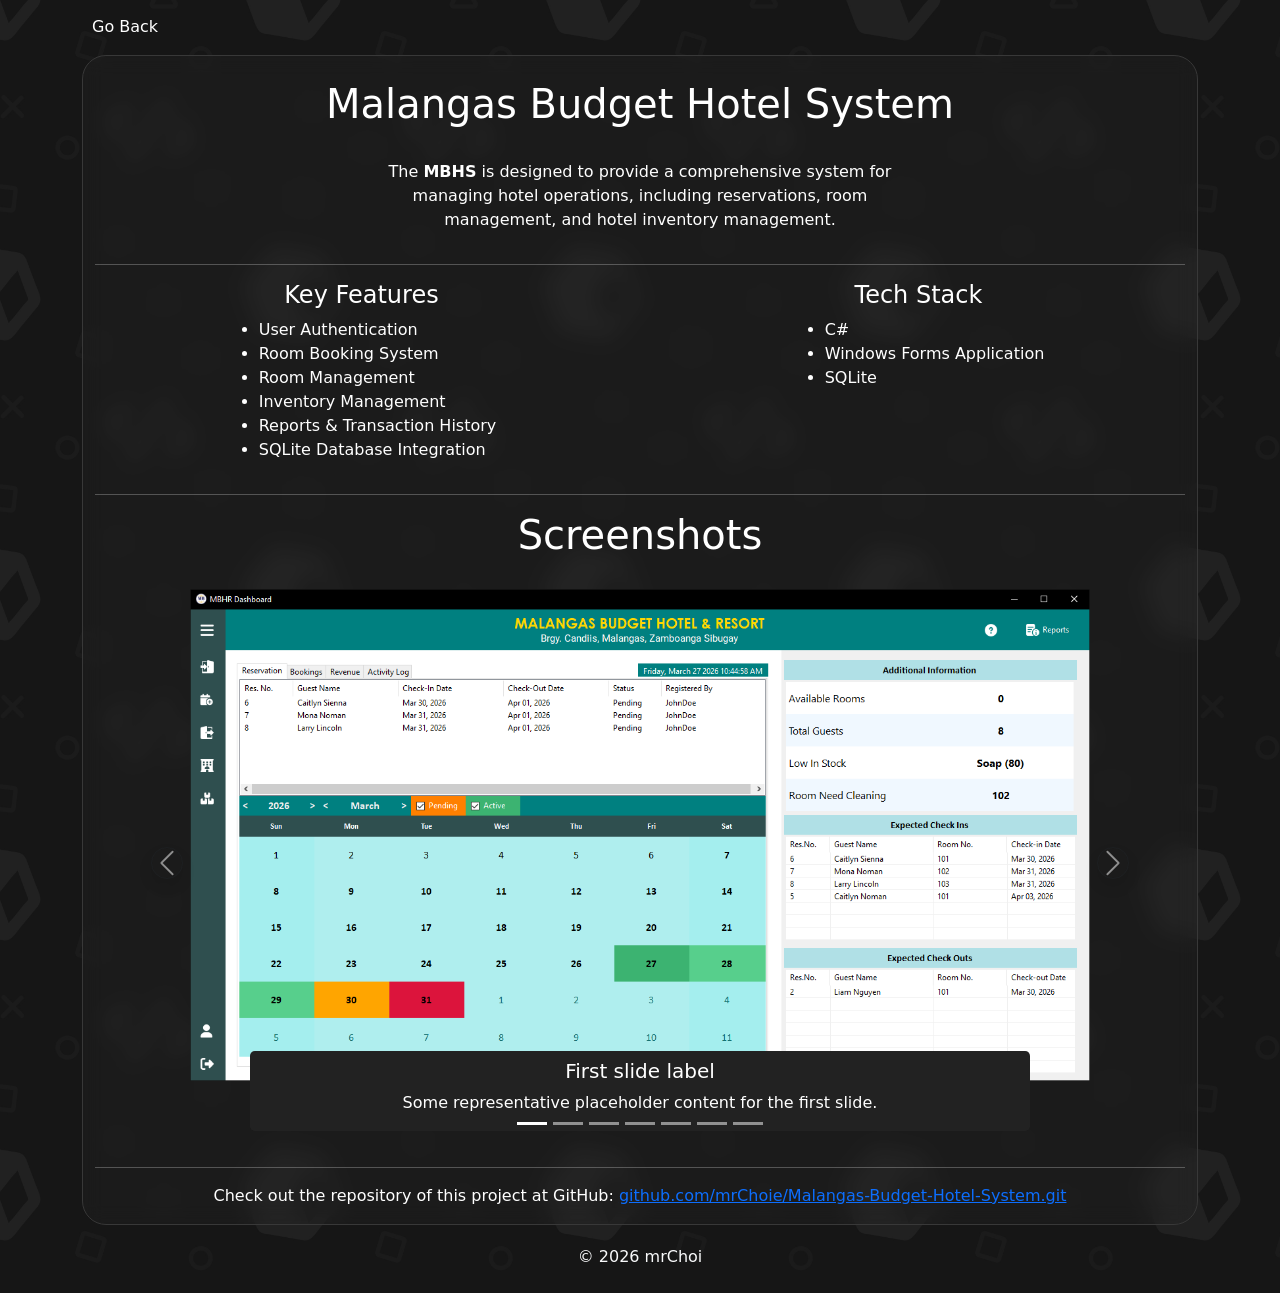
==== mbhs-project.html @ 80a53234 "Add new image assets for registration and ticket submission - Added smc-register.gif (14.2 MB) for u" ====
<!doctype html>
<html lang="en">
  <head>
    <meta charset="UTF-8" />
    <meta name="viewport" content="width=device-width, initial-scale=1.0" />
    <title>Choi's Portfolio</title>
    <link rel="icon" type="image/x-icon" href="./public/img/mrchoi.png" />
    <link
      href="./public/bootstrap-5.0.2/dist/css/bootstrap.min.css"
      rel="stylesheet"
      type="text/css"
    />
    <link rel="stylesheet" type="text/css" href="./public/css/stylesheet.css" />
  </head>
  <body>
    <div class="container" style="margin-top: 15px; margin-bottom: 20px">
      <div class="d-flex">
        <a href="./index.html" style="text-decoration: none; color: white">
          <div class="top-0 start-0 ms-0 ps-0 d-flex flex-row">
            <i style="font-size: 26px;" class="fa-solid fa-circle-chevron-left text-white"></i>
            <p style="padding-left: 10px;">
              Go Back
            </p>
          </div>
        </a>
      </div>
      <div class="contents">
        <div class="container">
          <div class="row mt-4 mb-4">
            <div class="col text-center">
              <h1>Malangas Budget Hotel System</h1>
            </div>
          </div>
          <div class="row">
            <div class="col-sm-6 d-flex flex-column align-items-center text-center m-auto">
              <p>The <strong>MBHS</strong> is designed to provide a comprehensive system for managing hotel operations, including reservations, room management, and hotel inventory management.</p>
            </div>
          </div>
          <hr>
          <!-- <div class="row mb-4 mt-1">
            <div class="col-1 pe-5 align-self-center">
              <i style="font-size: 40px; margin-left: -30px;" class="fa-solid fa-chevron-left float-start"></i>
            </div>
            <div class="col p-0">
              <div class="">
                <img class="img-fluid rounded-3 shadow" src="./public/img/smc-webassist-homepage.png" alt="">
              </div>
            </div>
            <div class="col-1 ps-5 align-self-center">
              <i style="font-size: 40px; margin-right: -30px;" class="fa-solid fa-chevron-right float-end"></i>
            </div>
          </div> -->
          <div class="row">
            <div class="col-sm d-flex flex-column align-items-center">
              <h4 style="" class="">Key Features</h2>
              <ul>
                <li>User Authentication</li>
                <li>Room Booking System</li>
                <li>Room Management</li>
                <li>Inventory Management</li>
                <li>Reports & Transaction History</li>
                <li>SQLite Database Integration</li>
              </ul>
            </div>
            <div class="col-sm d-flex flex-column align-items-center">
              <h4 style="" class="">Tech Stack</h2>
              <ul>
                <li>C#</li>
                <li>Windows Forms Application</li>
                <li>SQLite</li>
              </ul>
            </div>
          </div>
          <hr>
          <div class="row">
            <div class="col text-center">
              <p class="display-6">Screenshots</p>
            </div>
          </div>
          <div class="row">
            <div class="col p-0">
              <div class="container m-0 p-0">
                <div id="carouselExampleCaptions" class="carousel slide smc-carousel">
                  <div class="carousel-indicators">
                    <button type="button" data-bs-target="#carouselExampleCaptions" data-bs-slide-to="0" class="active" aria-current="true" aria-label="Slide 1"></button>
                    <button type="button" data-bs-target="#carouselExampleCaptions" data-bs-slide-to="1" aria-label="Slide 2"></button>
                    <button type="button" data-bs-target="#carouselExampleCaptions" data-bs-slide-to="2" aria-label="Slide 3"></button>
                    <button type="button" data-bs-target="#carouselExampleCaptions" data-bs-slide-to="3" aria-label="Slide 4"></button>
                    <button type="button" data-bs-target="#carouselExampleCaptions" data-bs-slide-to="4" aria-label="Slide 5"></button>
                    <button type="button" data-bs-target="#carouselExampleCaptions" data-bs-slide-to="5" aria-label="Slide 6"></button>
                    <button type="button" data-bs-target="#carouselExampleCaptions" data-bs-slide-to="6" aria-label="Slide 7"></button>
                  </div>
                  <div class="carousel-inner">
                    <div class="carousel-item active">
                      <div class="carousel-image-frame">
                        <img src="./public/img/mbhs-dashboard.png" class="d-block w-100 h-100 rounded-3 carousel-project-image" alt="MBHS Dashboard window">
                      </div>
                      <div class="carousel-caption p-0 pt-2 rounded-3 d-none d-md-block">
                        <h5>First slide label</h5>
                        <p>Some representative placeholder content for the first slide.</p>
                      </div>
                    </div>
                    <div class="carousel-item">
                      <div class="carousel-image-frame">
                        <img src="./public/img/mbhs-login.png" class="d-block w-100 h-100 rounded-3 carousel-project-image" alt="MBHS login window">
                      </div>
                      <div class="carousel-caption p-0 pt-2 rounded-3 d-none d-md-block">
                        <h5>Second slide label</h5>
                        <p>Some representative placeholder content for the second slide.</p>
                      </div>
                    </div>
                    <div class="carousel-item">
                      <div class="carousel-image-frame">
                        <img src="./public/img/mbhs-sidebar.png" class="d-block w-100 h-100 rounded-3 carousel-project-image" alt="MBHS Sidebar panel">
                      </div>
                      <div class="carousel-caption p-0 pt-2 rounded-3 d-none d-md-block">
                        <h5>Third slide label</h5>
                        <p>Some representative placeholder content for the third slide.</p>
                      </div>
                    </div>
                    <div class="carousel-item">
                      <div class="carousel-image-frame">
                        <img src="./public/img/mbhs-printPreview.png" class="d-block w-100 h-100 rounded-3 carousel-project-image" alt="MBHS Print All window">
                      </div>
                      <div class="carousel-caption p-0 pt-2 rounded-3 d-none d-md-block">
                        <h5>Third slide label</h5>
                        <p>Some representative placeholder content for the third slide.</p>
                      </div>
                    </div>
                    <div class="carousel-item">
                      <div class="carousel-image-frame">
                        <img src="./public/img/mbhs-printPreview2.png" class="d-block w-100 h-100 rounded-3 carousel-project-image" alt="MBHS Print One window">
                      </div>
                      <div class="carousel-caption p-0 pt-2 rounded-3 d-none d-md-block">
                        <h5>Third slide label</h5>
                        <p>Some representative placeholder content for the third slide.</p>
                      </div>
                    </div>
                    <div class="carousel-item">
                      <div class="carousel-image-frame">
                        <img src="./public/img/mbhs-bookingsys.gif" class="d-block w-100 h-100 rounded-3 carousel-project-image" alt="MBHS Booking GIF">
                      </div>
                      <div class="carousel-caption p-0 pt-2 rounded-3 d-none d-md-block">
                        <h5>Third slide label</h5>
                        <p>Some representative placeholder content for the third slide.</p>
                      </div>
                    </div>
                    <div class="carousel-item">
                      <div class="carousel-image-frame">
                        <img src="./public/img/mbhs-monthview.gif" class="d-block w-100 h-100 rounded-3 carousel-project-image" alt="MBHS Month View GIF">
                      </div>
                      <div class="carousel-caption p-0 pt-2 rounded-3 d-none d-md-block">
                        <h5>Third slide label</h5>
                        <p>Some representative placeholder content for the third slide.</p>
                      </div>
                    </div>
                  </div>
                  <button class="carousel-control-prev" type="button" data-bs-target="#carouselExampleCaptions" data-bs-slide="prev">
                    <span class="carousel-control-prev-icon shadow border border-1 border-dark rounded-circle" aria-hidden="true"></span>
                    <span class="visually-hidden">Previous</span>
                  </button>
                  <button class="carousel-control-next" type="button" data-bs-target="#carouselExampleCaptions" data-bs-slide="next">
                    <span class="carousel-control-next-icon shadow border border-1 border-dark rounded-circle" aria-hidden="true"></span>
                    <span class="visually-hidden">Next</span>
                  </button>
                </div>
              </div>
            </div>
          </div>
          <hr>
          <div class="row">
            <div class="col text-center">
              <P>Check out the repository of this project at <i class="fa-brands fa-github" style="color: white;"></i>GitHub: <a href="https://github.com/mrChoie/Malangas-Budget-Hotel-System.git">github.com/mrChoie/Malangas-Budget-Hotel-System.git</a></P>
            </div>
          </div>
        </div>
      </div>
    </div>
    <div class="container text-center text-light pb-4">© 2026 mrChoi</div>

    <script src="./public/js/confetti.browser.js"></script>
    <script src="https://kit.fontawesome.com/67f996be23.js" crossorigin="anonymous"></script>
    <script
      src="./public/bootstrap-5.0.2/dist/js/bootstrap.min.js"
      integrity="sha384-cVKIPhGWiC2Al4u+LWgxfKTRIcfu0JTxR+EQDz/bgldoEyl4H0zUF0QKbrJ0EcQF"
      crossorigin="anonymous"
    ></script>
    <script src="./public/js/script.js"></script>
  </body>
</html>
---- public/css/stylesheet.css ----
body {
    background-image: url("../img/pattern_bg.png");
    background-size: 300px;
}

.contents {
    border: 1px solid #383838;
    border-radius: 24px 24px 24px 24px;
    z-index: 1;
    color: white;

    background-color: rgba(41, 41, 41, 0.3);
    backdrop-filter: blur(10px);
    -webkit-backdrop-filter: blur(10px);

    
}

.index-home {
    min-height: 300vh;
}

.smcassist {
    min-height: 200vh;
}

.place-holder {
    height: 200px;
    width: 200px;
    border-radius: 23px 23px 23px 23px;
    
}

.place-holder:hover{
    /* margin-bottom: 30px; */
    rotate: 6deg;
    scale: 1.11;
    transition: 500ms;
    box-shadow: 0px 18px 37px -8px rgba(0, 0, 0, 0.74);

    .project-title {
        margin-top: 30px;
        font-size: 30px;
        font-weight: bold;
    }
}

.project-title {
    font-size: 20px;
    font-weight: normal;
    font-style: normal;
}

.carousel-caption {
    background: rgb(34, 34, 34);
    backdrop-filter: blur(10px);
    /* margin-top: 500px; */
}

.smc-carousel .carousel-item {
    padding: 0 3.5rem 3.5rem;
}

.carousel-image-frame {
    width: min(100%, 900px);
    height: clamp(260px, 45vw, 520px);
    margin: auto;
}

.body-image-frame {
    width: min(100%, 900px);
    height: clamp(260px, 45vw, 520px);
    margin: auto;
}

.carousel-project-image {
    object-fit: contain;
    /* background-color: rgba(0, 0, 0, 0.2); */
    /* box-shadow: 0px 18px 37px -8px rgba(0, 0, 0, 0.68); */
}

@media (max-width: 767.98px) {
    .smc-carousel .carousel-item {
        padding: 0 2.25rem 1rem;
    }
}
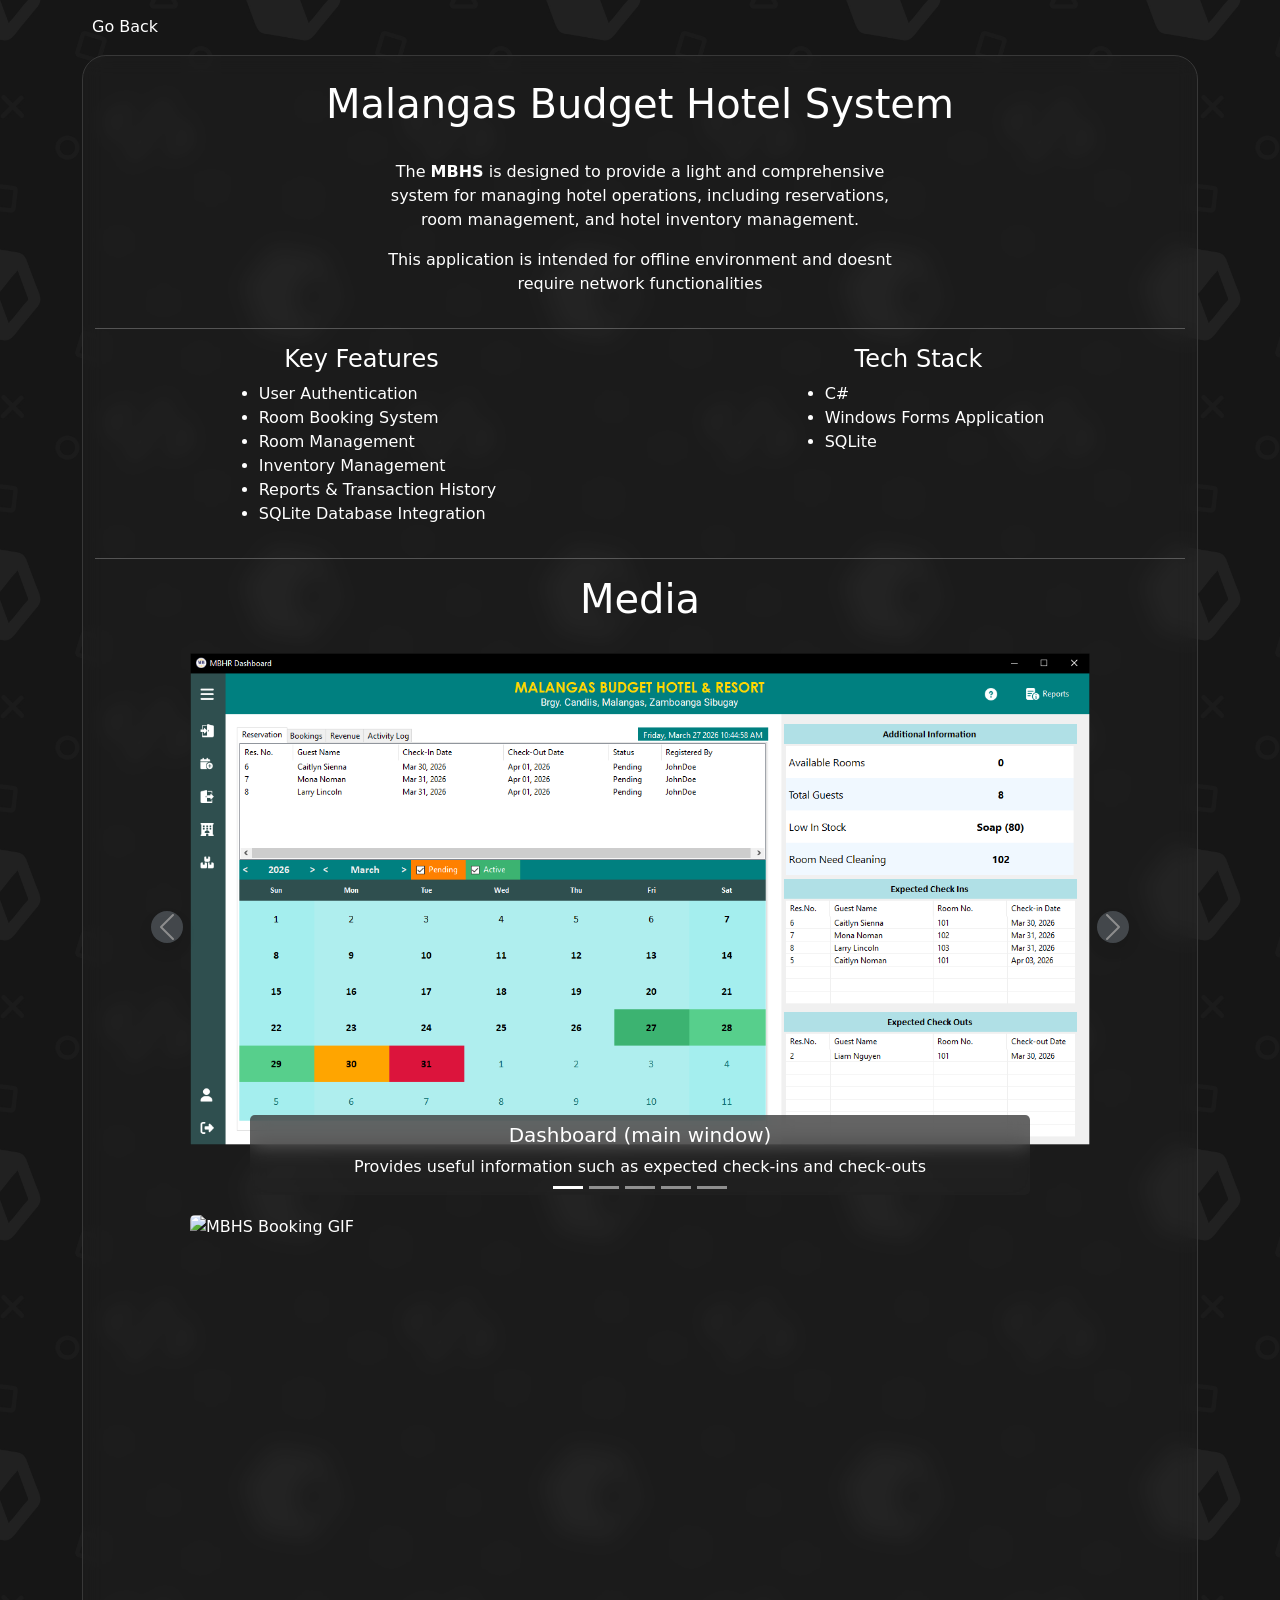
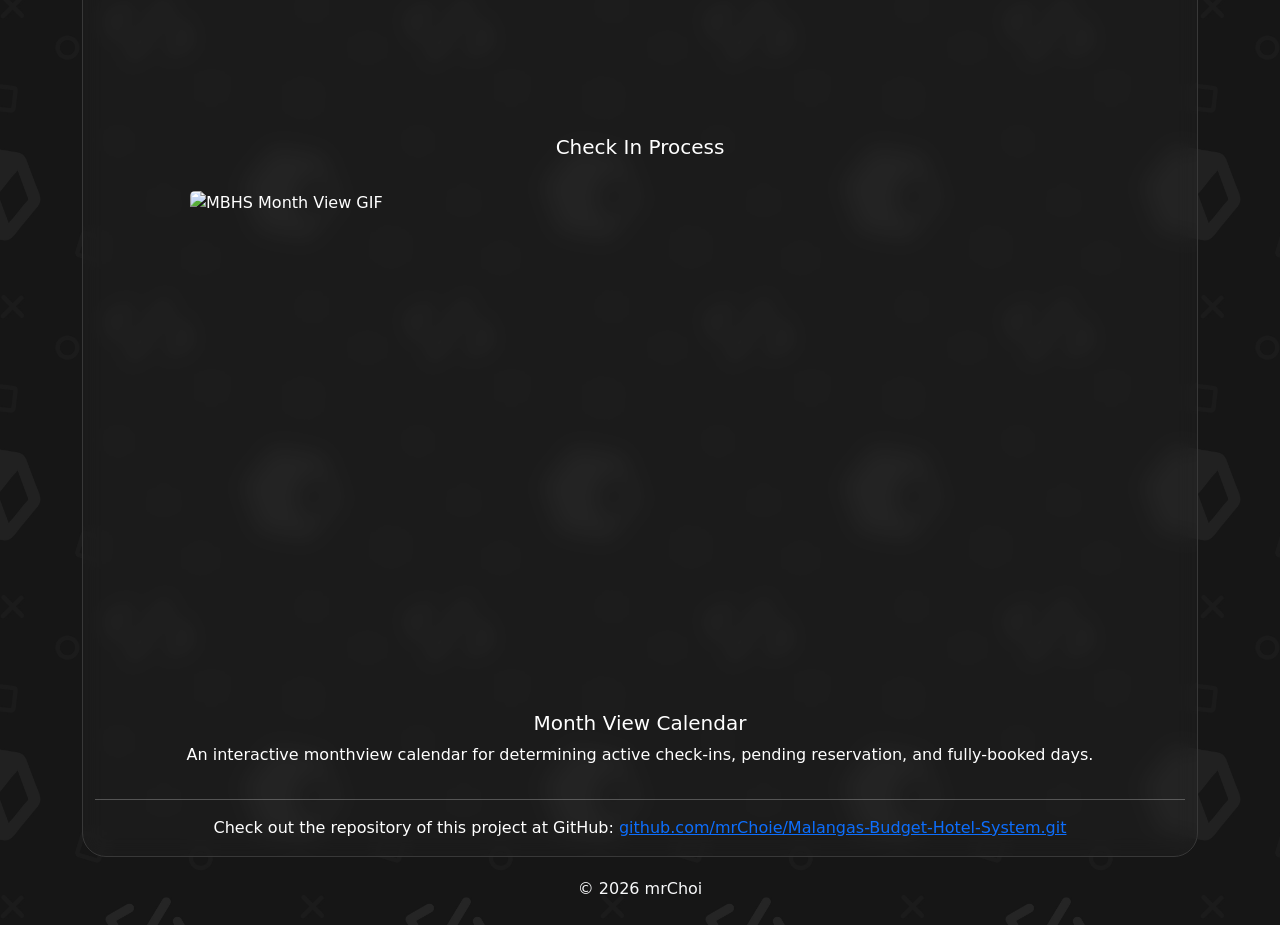
==== commit 44103e91: "Update MBHS and SMC project descriptions, enhance carousel captions, and adjust stylesheet for impro" ====
--- a/mbhs-project.html
+++ b/mbhs-project.html
@@ -33,7 +33,8 @@
           </div>
           <div class="row">
             <div class="col-sm-6 d-flex flex-column align-items-center text-center m-auto">
-              <p>The <strong>MBHS</strong> is designed to provide a comprehensive system for managing hotel operations, including reservations, room management, and hotel inventory management.</p>
+              <p>The <strong>MBHS</strong> is designed to provide a light and comprehensive system for managing hotel operations, including reservations, room management, and hotel inventory management.</p>
+              <p>This application is intended for offline environment and doesnt require network functionalities</p>
             </div>
           </div>
           <hr>
@@ -74,7 +75,7 @@
           <hr>
           <div class="row">
             <div class="col text-center">
-              <p class="display-6">Screenshots</p>
+              <p class="display-6">Media</p>
             </div>
           </div>
           <div class="row">
@@ -87,8 +88,6 @@
                     <button type="button" data-bs-target="#carouselExampleCaptions" data-bs-slide-to="2" aria-label="Slide 3"></button>
                     <button type="button" data-bs-target="#carouselExampleCaptions" data-bs-slide-to="3" aria-label="Slide 4"></button>
                     <button type="button" data-bs-target="#carouselExampleCaptions" data-bs-slide-to="4" aria-label="Slide 5"></button>
-                    <button type="button" data-bs-target="#carouselExampleCaptions" data-bs-slide-to="5" aria-label="Slide 6"></button>
-                    <button type="button" data-bs-target="#carouselExampleCaptions" data-bs-slide-to="6" aria-label="Slide 7"></button>
                   </div>
                   <div class="carousel-inner">
                     <div class="carousel-item active">
@@ -96,8 +95,8 @@
                         <img src="./public/img/mbhs-dashboard.png" class="d-block w-100 h-100 rounded-3 carousel-project-image" alt="MBHS Dashboard window">
                       </div>
                       <div class="carousel-caption p-0 pt-2 rounded-3 d-none d-md-block">
-                        <h5>First slide label</h5>
-                        <p>Some representative placeholder content for the first slide.</p>
+                        <h5>Dashboard (main window)</h5>
+                        <p>Provides useful information such as expected check-ins and check-outs</p>
                       </div>
                     </div>
                     <div class="carousel-item">
@@ -105,8 +104,8 @@
                         <img src="./public/img/mbhs-login.png" class="d-block w-100 h-100 rounded-3 carousel-project-image" alt="MBHS login window">
                       </div>
                       <div class="carousel-caption p-0 pt-2 rounded-3 d-none d-md-block">
-                        <h5>Second slide label</h5>
-                        <p>Some representative placeholder content for the second slide.</p>
+                        <h5>User Management</h5>
+                        <p>Only authorized users can use the application</p>
                       </div>
                     </div>
                     <div class="carousel-item">
@@ -114,8 +113,8 @@
                         <img src="./public/img/mbhs-sidebar.png" class="d-block w-100 h-100 rounded-3 carousel-project-image" alt="MBHS Sidebar panel">
                       </div>
                       <div class="carousel-caption p-0 pt-2 rounded-3 d-none d-md-block">
-                        <h5>Third slide label</h5>
-                        <p>Some representative placeholder content for the third slide.</p>
+                        <h5>Sidebar</h5>
+                        <p>A collapsable sidebar UI to provide easy user navigation</p>
                       </div>
                     </div>
                     <div class="carousel-item">
@@ -123,8 +122,8 @@
                         <img src="./public/img/mbhs-printPreview.png" class="d-block w-100 h-100 rounded-3 carousel-project-image" alt="MBHS Print All window">
                       </div>
                       <div class="carousel-caption p-0 pt-2 rounded-3 d-none d-md-block">
-                        <h5>Third slide label</h5>
-                        <p>Some representative placeholder content for the third slide.</p>
+                        <h5>All Reports (printable)</h5>
+                        <p>Reports of all recorded transactions</p>
                       </div>
                     </div>
                     <div class="carousel-item">
@@ -132,38 +131,42 @@
                         <img src="./public/img/mbhs-printPreview2.png" class="d-block w-100 h-100 rounded-3 carousel-project-image" alt="MBHS Print One window">
                       </div>
                       <div class="carousel-caption p-0 pt-2 rounded-3 d-none d-md-block">
-                        <h5>Third slide label</h5>
-                        <p>Some representative placeholder content for the third slide.</p>
-                      </div>
-                    </div>
-                    <div class="carousel-item">
-                      <div class="carousel-image-frame">
-                        <img src="./public/img/mbhs-bookingsys.gif" class="d-block w-100 h-100 rounded-3 carousel-project-image" alt="MBHS Booking GIF">
-                      </div>
-                      <div class="carousel-caption p-0 pt-2 rounded-3 d-none d-md-block">
-                        <h5>Third slide label</h5>
-                        <p>Some representative placeholder content for the third slide.</p>
-                      </div>
-                    </div>
-                    <div class="carousel-item">
-                      <div class="carousel-image-frame">
-                        <img src="./public/img/mbhs-monthview.gif" class="d-block w-100 h-100 rounded-3 carousel-project-image" alt="MBHS Month View GIF">
-                      </div>
-                      <div class="carousel-caption p-0 pt-2 rounded-3 d-none d-md-block">
-                        <h5>Third slide label</h5>
-                        <p>Some representative placeholder content for the third slide.</p>
+                        <h5>Singular Report (printable)</h5>
+                        <p>A Detailed report for a specific reservation</p>
                       </div>
                     </div>
                   </div>
                   <button class="carousel-control-prev" type="button" data-bs-target="#carouselExampleCaptions" data-bs-slide="prev">
-                    <span class="carousel-control-prev-icon shadow border border-1 border-dark rounded-circle" aria-hidden="true"></span>
+                    <span class="carousel-control-prev-icon shadow bg-secondary rounded-circle" aria-hidden="true"></span>
                     <span class="visually-hidden">Previous</span>
                   </button>
                   <button class="carousel-control-next" type="button" data-bs-target="#carouselExampleCaptions" data-bs-slide="next">
-                    <span class="carousel-control-next-icon shadow border border-1 border-dark rounded-circle" aria-hidden="true"></span>
+                    <span class="carousel-control-next-icon shadow bg-secondary rounded-circle" aria-hidden="true"></span>
                     <span class="visually-hidden">Next</span>
                   </button>
                 </div>
+              </div>
+            </div>
+          </div>
+          <div class="row mb-3">
+            <div class="col">
+              <div class="body-image-frame">
+                <img src="./public/img/mbhs-bookingsys.gif" class="d-block w-100 h-100 rounded-3 carousel-project-image" alt="MBHS Booking GIF">
+              </div>
+              <div class="text-center">
+                <h5>Check In Process</h5>
+                <p> </p>
+              </div>
+            </div>
+          </div>
+          <div class="row mb-3">
+            <div class="col">
+              <div class="body-image-frame">
+                <img src="./public/img/mbhs-monthview.gif" class="d-block w-100 h-100 rounded-3 carousel-project-image" alt="MBHS Month View GIF">
+              </div>
+              <div class="text-center">
+                <h5>Month View Calendar</h5>
+                <p>An interactive monthview calendar for determining active check-ins, pending reservation, and fully-booked days.</p>
               </div>
             </div>
           </div>
--- a/public/css/stylesheet.css
+++ b/public/css/stylesheet.css
@@ -52,7 +52,7 @@
 }
 
 .carousel-caption {
-    background: rgb(34, 34, 34);
+    background: rgba(34, 34, 34, 0.699);
     backdrop-filter: blur(10px);
     /* margin-top: 500px; */
 }
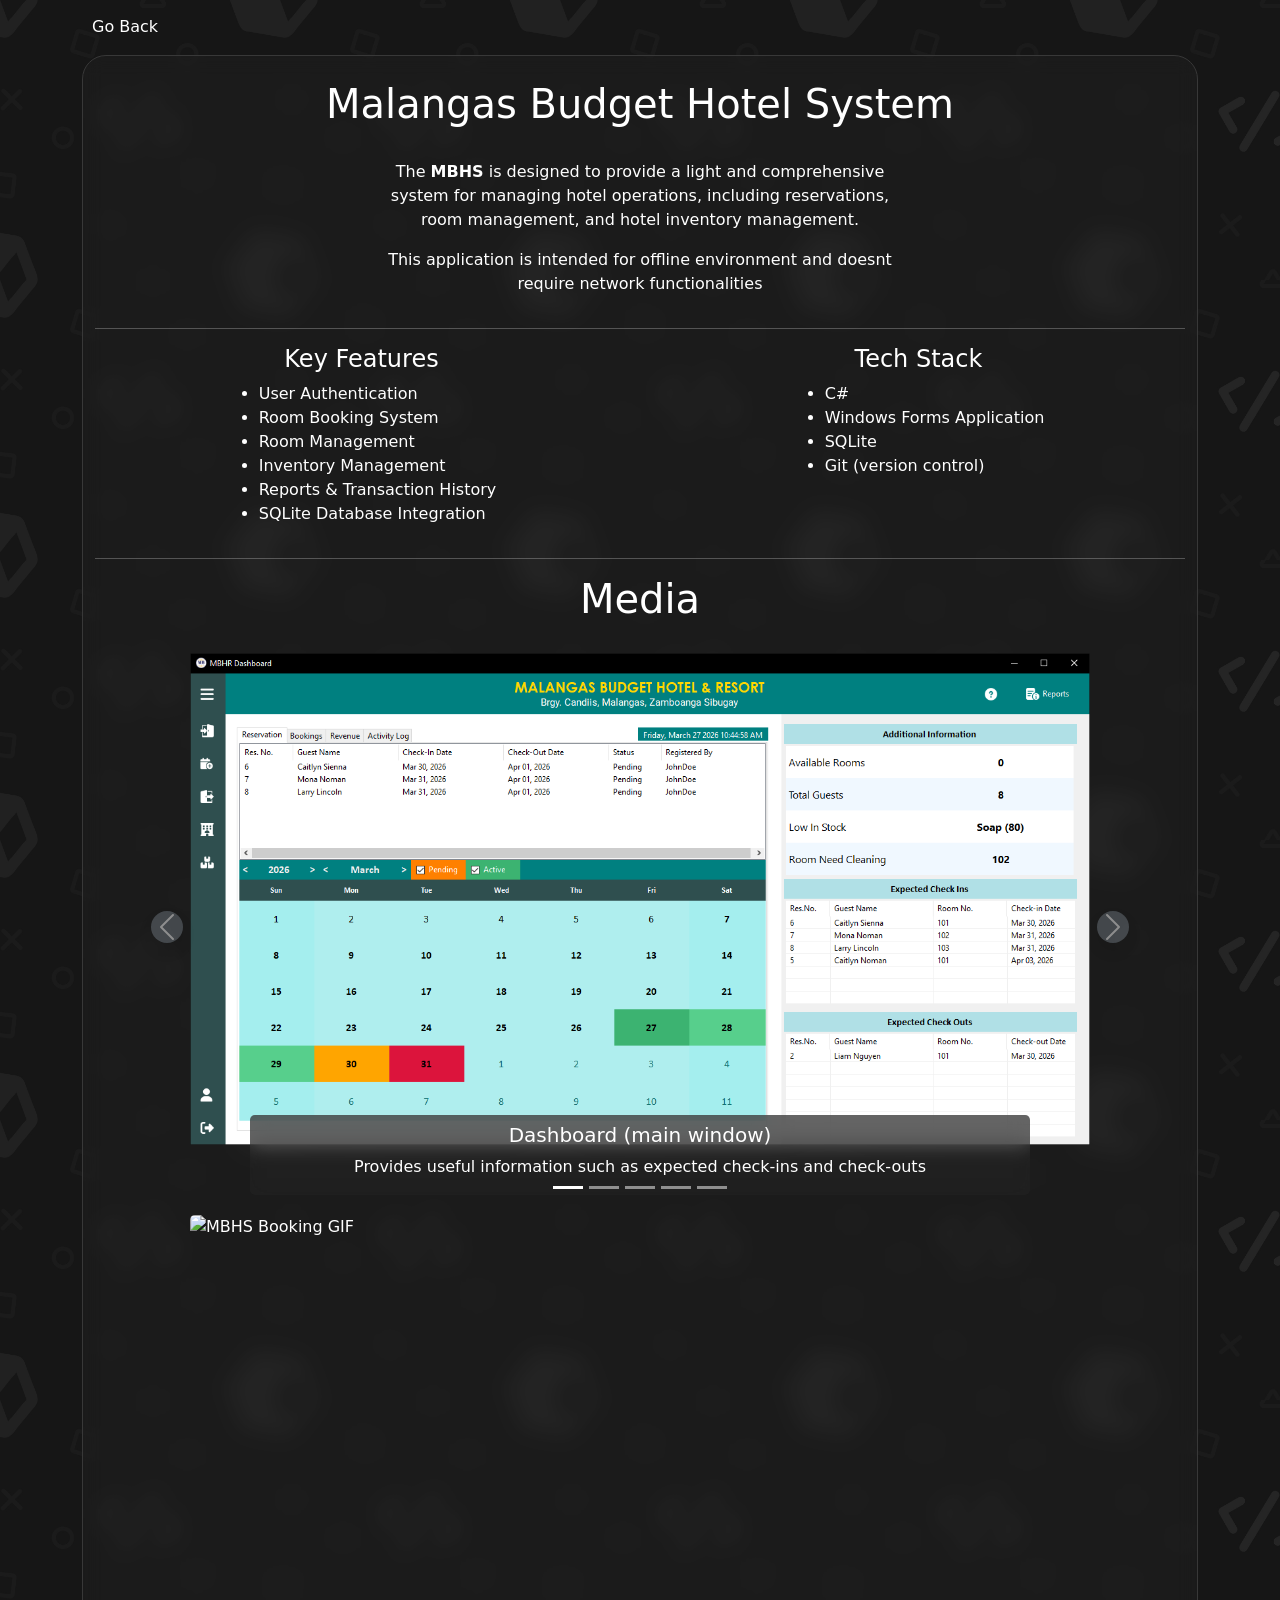
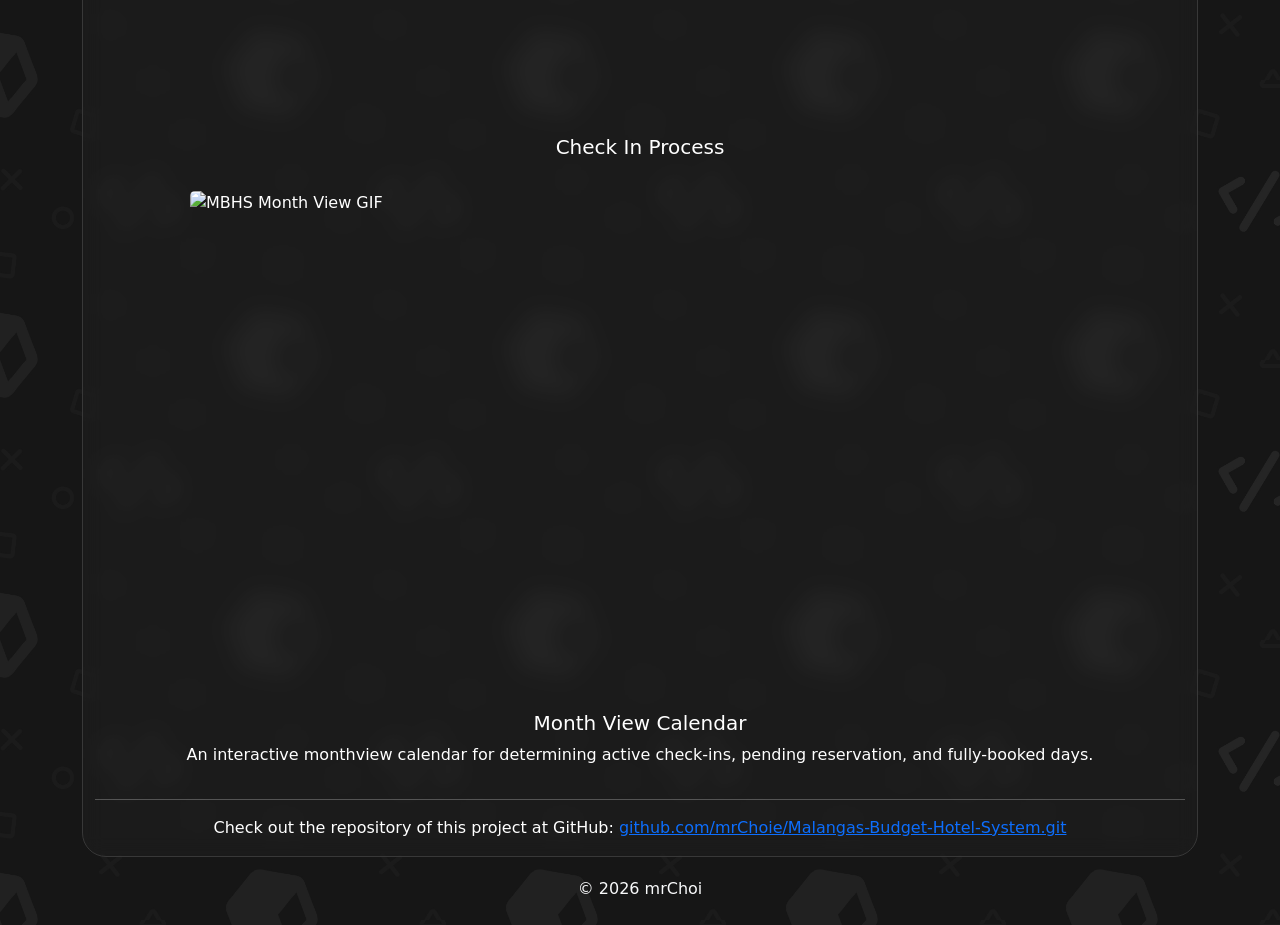
==== commit 2900a0b6: "Update portfolio content, add Git to project skills, and enhance social link hover effect" ====
--- a/mbhs-project.html
+++ b/mbhs-project.html
@@ -69,6 +69,7 @@
                 <li>C#</li>
                 <li>Windows Forms Application</li>
                 <li>SQLite</li>
+                <li>Git (version control)</li>
               </ul>
             </div>
           </div>
--- a/public/css/stylesheet.css
+++ b/public/css/stylesheet.css
@@ -1,6 +1,6 @@
 body {
     background-image: url("../img/pattern_bg.png");
-    background-size: 300px;
+    background-size: 280px;
 }
 
 .contents {
@@ -17,7 +17,7 @@
 }
 
 .index-home {
-    min-height: 300vh;
+    /* min-height: 150vh; */
 }
 
 .smcassist {
@@ -84,3 +84,7 @@
         padding: 0 2.25rem 1rem;
     }
 }
+
+.socials-link:hover {
+    scale: 1.2;
+}
